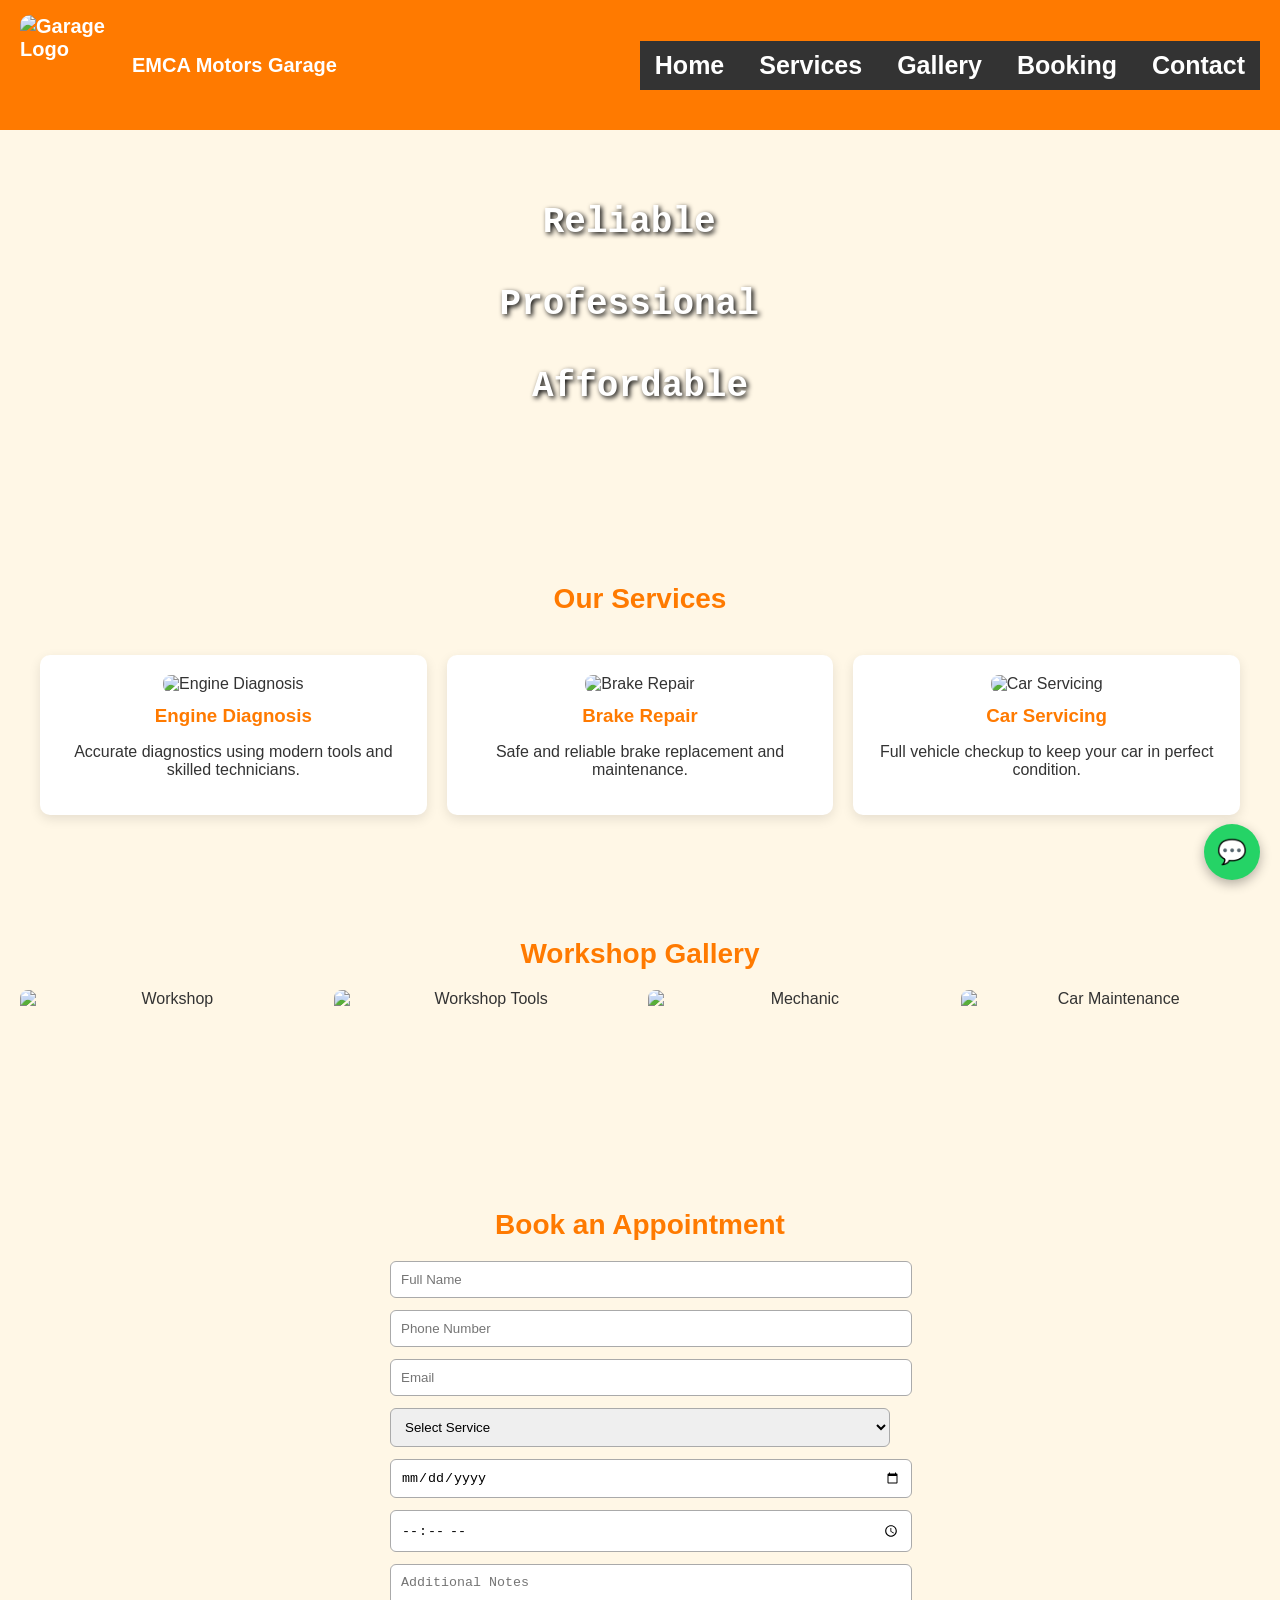
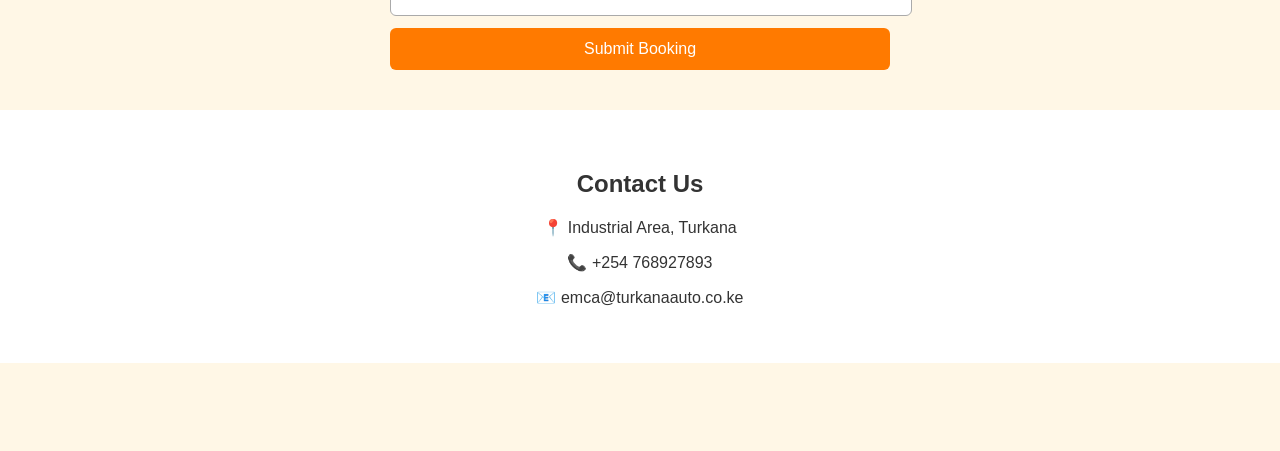
==== index.html @ d209e036 "Add files via upload" ====
<!DOCTYPE html>
<html lang="en">
<head>
  <meta charset="UTF-8">
  <meta name="viewport" content="width=device-width, initial-scale=1.0">
  <title>Quick Motors | Auto Services</title>
  <link rel="stylesheet" href="style.css">
</head>
<body>

  <!-- Header + Hamburger Navbar -->
  <header>
    <div class="logo">
      <img src="img/g12.jpg" alt="Garage Logo">
      <span>EMCA Motors Garage</span>
    </div>

    <div class="hamburger" onclick="toggleMenu()">
      <div></div>
      <div></div>
      <div></div>
    </div>

    <nav>
      <a href="#home">Home</a>
      <a href="#services">Services</a>
      <a href="#gallery">Gallery</a>
      <a href="#booking">Booking</a>
      <a href="#contact">Contact</a>            
    </nav>
  </header>

  <!-- Hero -->
  <section class="hero fade-in" id="home">
 <pre>
Reliable <br> 
Professional <br>
Affordable
 </pre>
  </section>

  <!-- Services -->
  <section class="section fade-in" id="services">
    <h2>Our Services</h2>
    <div class="services">
      <div class="service-card fade-in">
        <img src="img/p4.jpg" alt="Engine Diagnosis">
        <h3>Engine Diagnosis</h3>
        <p>Accurate diagnostics using modern tools and skilled technicians.</p>
      </div>
      <div class="service-card fade-in">
        <img src="img/p3.jpg" alt="Brake Repair">
        <h3>Brake Repair</h3>
        <p>Safe and reliable brake replacement and maintenance.</p>
      </div>
      <div class="service-card fade-in">
        <img src="img/p2.jpg" alt="Car Servicing">
        <h3>Car Servicing</h3>
        <p>Full vehicle checkup to keep your car in perfect condition.</p>
      </div>
    </div>
  </section>

  <!-- Gallery -->
  <section class="section fade-in" id="gallery">
    <h2>Workshop Gallery</h2>
    <div class="gallery">
      <img src="img/p1.jpg" alt="Workshop" class="fade-in">
      <img src="img/p6.jpg" alt="Workshop Tools" class="fade-in">
      <img src="img/p5.jpg" alt="Mechanic" class="fade-in">
      <img src="img/p7.jpg" weight ="200" height ="115"alt="Car Maintenance" class="fade-in">
    </div>
  </section>

  <!-- Booking -->
  <section class="section fade-in" id="booking">
    <h2>Book an Appointment</h2>
    <form class="booking-form fade-in">
      <input type="text" placeholder="Full Name" required>
      <input type="tel" placeholder="Phone Number" required>
      <input type="email" placeholder="Email">
      <select required>
        <option value="">Select Service</option>
        <option>Engine Diagnosis</option>
        <option>Brake Repair</option>
        <option>Car Servicing</option>
      </select>
      <input type="date" required>
      <input type="time">
      <textarea placeholder="Additional Notes"></textarea>
      <button type="submit">Submit Booking</button>
    </form>
  </section>

  <!-- Contact -->
  <section class="contact fade-in" id="contact">
    <h2>Contact Us</h2>
    <p>📍 Industrial Area, Turkana</p>
    <p>📞 +254 768927893</p>
    <p>📧 emca@turkanaauto.co.ke</p>
  </section>

  <!-- WhatsApp Button -->
  <a class="whatsapp-fab" href="https://wa.me/+254768927893" target="_blank">💬</a>

  <!-- Footer -->
  <footer class="fade-in">
    © 2025 EMCA Mechanics Garage | All Rights Reserved
  </footer>

  <!-- Scripts -->
  <script>
    // Hamburger toggle
    function toggleMenu() {
      document.querySelector('nav').classList.toggle('active');
    }

    // Smooth scroll
    document.querySelectorAll('nav a').forEach(link => {
      link.addEventListener('click', e => {
        e.preventDefault();
        document.querySelector(link.getAttribute('href')).scrollIntoView({behavior: 'smooth'});
        document.querySelector('nav').classList.remove('active'); // close menu on mobile
      });
    });

    // Fade-in on scroll
    const faders = document.querySelectorAll('.fade-in');
    const appearOptions = { threshold: 0.1, rootMargin: "0px 0px -50px 0px" };
    const appearOnScroll = new IntersectionObserver((entries, observer) => {
      entries.forEach(entry => {
        if (!entry.isIntersecting) return;
        entry.target.classList.add('visible');
        observer.unobserve(entry.target);
      });
    }, appearOptions);
    faders.forEach(fader => appearOnScroll.observe(fader));
  </script>

</body>
</html>
---- style.css ----
/* ===== Global Styles ===== */
body {
  margin: 0;
  padding: 0;
  background: #fff7e6;
  font-family: Arial, sans-serif;
  color: #333;
  scroll-behavior: smooth;
}

a {
  text-decoration: none;
}

/* Fade-in animation */
.fade-in {
  opacity: 0;
  transform: translateY(40px);
  transition: opacity 1s ease-out, transform 1s ease-out;
}

.fade-in.visible {
  opacity: 1;
  transform: translateY(0);
}

/* ===== Header ===== */
header {
  background-color: #ff7a00;
  padding: 15px 20px;
  display: flex;
  justify-content: space-between;
  align-items: center;
  color: white;
  position: relative;
}

header .logo {
  display: flex;
  align-items: center;
  gap: 12px;
  font-size: 20px;
  font-weight: bold;
}

header .logo img {
  border-radius: 10px;
  width: 100px;
  height: 100px;
}

/* ===== Hamburger Menu ===== */
.hamburger {
  display: none;
  flex-direction: column;
  cursor: pointer;
  gap: 5px;
  z-index: 110;
}

.hamburger div {
  width: 28px;
  height: 3px;
  background-color: white;
  border-radius: 3px;
  transition: all 0.3s ease;
}

/* ===== Navigation ===== */
nav {
  display: flex;
  gap: 5px;
  align-items: center;
  justify-content: center;
  background-color: #333;
}

nav a {
  color: white;
  font-size: 25px;
  font-weight: bold;
  padding: 10px 15px;
  border-radius: 5px;
  transition: 0.3s;
}

nav a:hover {
  background-color: #ff7a00;
}

/* ===== Hero Section ===== */
.hero {
  background-image: url('https://images.pexels.com/photos/4489739/pexels-photo-4489739.jpeg');
  background-size: cover;
  background-position: center;
  height: 350px;
  display: flex;
  align-items: center;
  justify-content: center;
  color: white;
  text-align: center;
  font-size: 36px;
  font-weight: bold;
  text-shadow: 2px 2px 5px black;
  border-radius:10px;
  margin: 20px;
}

/* ===== Sections ===== */
.section {
  padding: 40px 20px;
  text-align: center;
}

.section h2 {
  color: #ff7a00;
  margin-bottom: 20px;
  font-size: 28px;
}

/* ===== Services ===== */
.services {
  display: grid;
  grid-template-columns: repeat(auto-fit, minmax(250px, 1fr));
  gap: 20px;
  padding: 20px;
}

.service-card {
  background: white;
  border-radius: 10px;
  padding: 20px;
  box-shadow: 0 4px 12px rgba(0,0,0,0.1);
  transition: transform 0.3s ease, box-shadow 0.3s ease;
}

.service-card:hover {
  transform: translateY(-6px);
  box-shadow: 0 12px 24px rgba(0,0,0,0.2);
}

.service-card img {
  width: 100%;
  height: 150px;
  object-fit: cover;
  border-radius: 8px;
}

.service-card h3 {
  color: #ff7a00;
  margin: 12px 0;
}

/* ===== Gallery ===== */
.gallery {
  display: grid;
  grid-template-columns: repeat(auto-fit, minmax(180px, 1fr));
  gap: 15px;
}

.gallery img {
  width: 100%;
  border-radius: 8px;
  transition: transform 0.3s ease;
}

.gallery img:hover {
  transform: scale(1.05);
}

/* ===== Booking Form ===== */
.booking-form {
  display: grid;
  gap: 12px;
  max-width: 500px;
  margin: auto;
}

.booking-form input,
.booking-form select,
.booking-form textarea {
  padding: 10px;
  border-radius: 6px;
  border: 1px solid #aaa;
  width: 100%;
  resize: none;
}

.booking-form button {
  background-color: #ff7a00;
  color: white;
  border: none;
  padding: 12px;
  border-radius: 6px;
  font-size: 16px;
  cursor: pointer;
  transition: background 0.3s ease, transform 0.2s ease;
}

.booking-form button:hover {
  background-color: #333;
  transform: scale(1.05);
}

/* ===== Contact ===== */
.contact {
  padding: 40px;
  background: white;
  text-align: center;
}

/* ===== WhatsApp Floating Button ===== */
.whatsapp-fab {
  position: fixed;
  bottom: 20px;
  right: 20px;
  background: #25D366;
  color: white;
  width: 56px;
  height: 56px;
  border-radius: 50%;
  display: flex;
  align-items: center;
  justify-content: center;
  font-size: 24px;
  text-decoration: none;
  box-shadow: 0 4px 12px rgba(0,0,0,0.3);
  transition: transform 0.2s ease;
}

.whatsapp-fab:hover {
  transform: scale(1.1);
}

/* ===== Footer ===== */
footer {
  background-color: #333;
  color: white;
  text-align: center;
  padding: 15px 0;
}

/* ===== Responsive ===== */
@media(max-width:768px) {
  .hamburger {
    display: flex;
  }

  nav {
    display: none;
    flex-direction: column;
    width: 100%;
    position: absolute;
    top: 60px;
    left: 0;
    background-color: #333;
    z-index: 100;
    transition: max-height 0.3s ease-in-out;
  }

  nav.active {
    display: flex;
  }

  nav a {
    padding: 15px;
    text-align: center;
    border-bottom: 1px solid #444;
  }

  .hero {
    font-size: 28px;
    height: 280px;
  }

  .service-card img {
    height: 120px;
  }

  .gallery {
    grid-template-columns: repeat(auto-fit, minmax(140px, 1fr));
  }
}
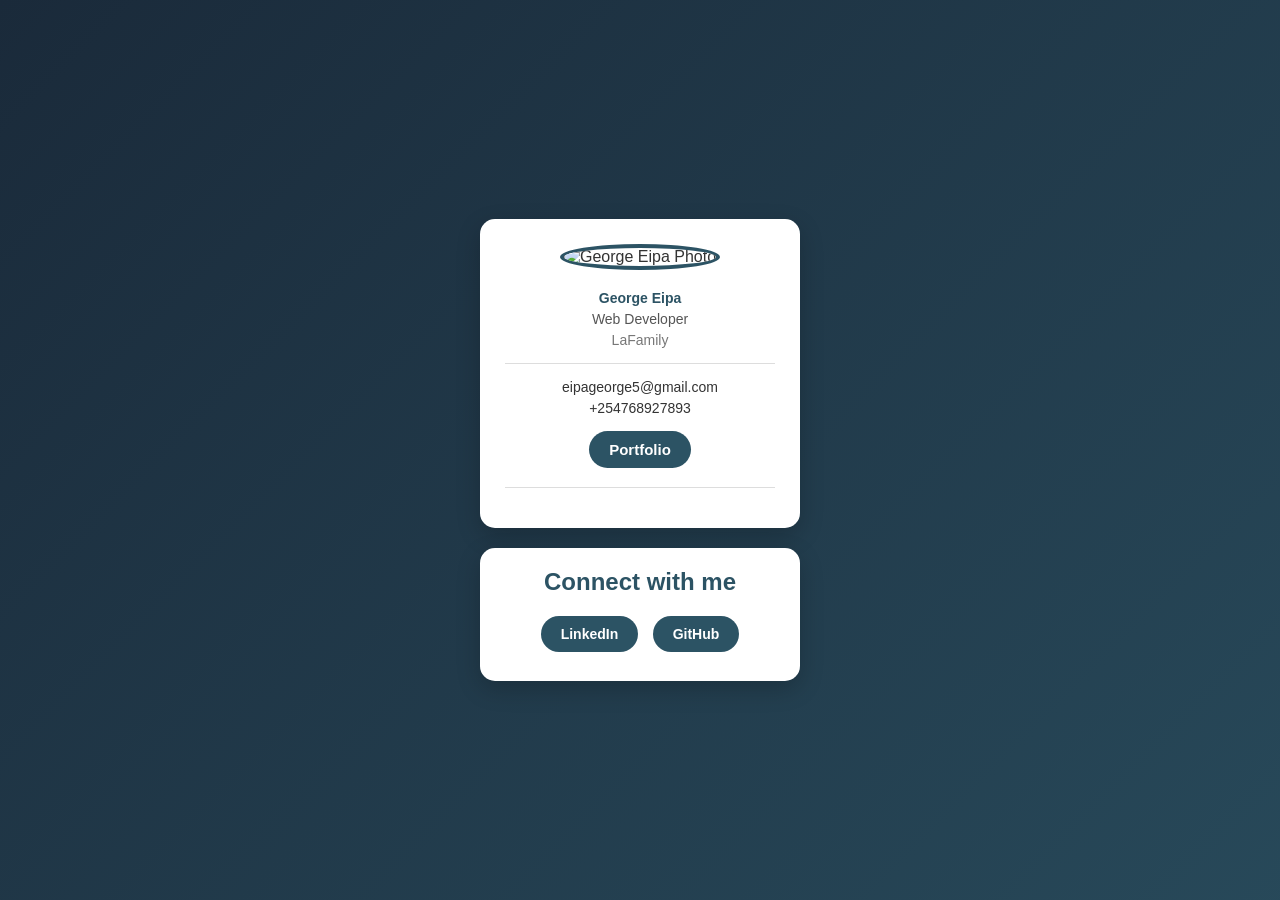
==== commit dc933cb7: "Rename index (1).html to index.html" ====
--- a/index.html
+++ b/index.html
@@ -1,141 +1,28 @@
 <!DOCTYPE html>
 <html lang="en">
 <head>
-  <meta charset="UTF-8">
-  <meta name="viewport" content="width=device-width, initial-scale=1.0">
-  <title>Quick Motors | Auto Services</title>
-  <link rel="stylesheet" href="style.css">
+    <meta charset="UTF-8">
+    <meta name="viewport" content="width=device-width, initial-scale=1.0">
+    <title>George Eipa - Business Card</title>
+    <link rel="stylesheet" href="style.css">
 </head>
 <body>
+  <div class="business-card">
+     <img src="https://i.ibb.co/Cs2cf7fc/Whats-App-Image-2026-01-20-at-12-07-07.jpg" alt="George Eipa Photo"> 
+     <p class="full-name">George Eipa</p>
+     <p class="designation">Web Developer</p>
+     <p class="company">LaFamily</p>
+     <hr>
+     <p>eipageorge5@gmail.com</p>
+     <p>+254768927893</p>
+     <a class="portfolio-link" href="https://drive.google.com/file/d/1bgkZ4N6ZNdEIbHLWsXUj7m1KXCvZom6j/view?usp=drivesdk" target="_blank">Portfolio</a>
+     <hr>
+  </div>  
 
-  <!-- Header + Hamburger Navbar -->
-  <header>
-    <div class="logo">
-      <img src="img/g12.jpg" alt="Garage Logo">
-      <span>EMCA Motors Garage</span>
-    </div>
-
-    <div class="hamburger" onclick="toggleMenu()">
-      <div></div>
-      <div></div>
-      <div></div>
-    </div>
-
-    <nav>
-      <a href="#home">Home</a>
-      <a href="#services">Services</a>
-      <a href="#gallery">Gallery</a>
-      <a href="#booking">Booking</a>
-      <a href="#contact">Contact</a>            
-    </nav>
-  </header>
-
-  <!-- Hero -->
-  <section class="hero fade-in" id="home">
- <pre>
-Reliable <br> 
-Professional <br>
-Affordable
- </pre>
-  </section>
-
-  <!-- Services -->
-  <section class="section fade-in" id="services">
-    <h2>Our Services</h2>
-    <div class="services">
-      <div class="service-card fade-in">
-        <img src="img/p4.jpg" alt="Engine Diagnosis">
-        <h3>Engine Diagnosis</h3>
-        <p>Accurate diagnostics using modern tools and skilled technicians.</p>
-      </div>
-      <div class="service-card fade-in">
-        <img src="img/p3.jpg" alt="Brake Repair">
-        <h3>Brake Repair</h3>
-        <p>Safe and reliable brake replacement and maintenance.</p>
-      </div>
-      <div class="service-card fade-in">
-        <img src="img/p2.jpg" alt="Car Servicing">
-        <h3>Car Servicing</h3>
-        <p>Full vehicle checkup to keep your car in perfect condition.</p>
-      </div>
-    </div>
-  </section>
-
-  <!-- Gallery -->
-  <section class="section fade-in" id="gallery">
-    <h2>Workshop Gallery</h2>
-    <div class="gallery">
-      <img src="img/p1.jpg" alt="Workshop" class="fade-in">
-      <img src="img/p6.jpg" alt="Workshop Tools" class="fade-in">
-      <img src="img/p5.jpg" alt="Mechanic" class="fade-in">
-      <img src="img/p7.jpg" weight ="200" height ="115"alt="Car Maintenance" class="fade-in">
-    </div>
-  </section>
-
-  <!-- Booking -->
-  <section class="section fade-in" id="booking">
-    <h2>Book an Appointment</h2>
-    <form class="booking-form fade-in">
-      <input type="text" placeholder="Full Name" required>
-      <input type="tel" placeholder="Phone Number" required>
-      <input type="email" placeholder="Email">
-      <select required>
-        <option value="">Select Service</option>
-        <option>Engine Diagnosis</option>
-        <option>Brake Repair</option>
-        <option>Car Servicing</option>
-      </select>
-      <input type="date" required>
-      <input type="time">
-      <textarea placeholder="Additional Notes"></textarea>
-      <button type="submit">Submit Booking</button>
-    </form>
-  </section>
-
-  <!-- Contact -->
-  <section class="contact fade-in" id="contact">
-    <h2>Contact Us</h2>
-    <p>📍 Industrial Area, Turkana</p>
-    <p>📞 +254 768927893</p>
-    <p>📧 emca@turkanaauto.co.ke</p>
-  </section>
-
-  <!-- WhatsApp Button -->
-  <a class="whatsapp-fab" href="https://wa.me/+254768927893" target="_blank">💬</a>
-
-  <!-- Footer -->
-  <footer class="fade-in">
-    © 2025 EMCA Mechanics Garage | All Rights Reserved
-  </footer>
-
-  <!-- Scripts -->
-  <script>
-    // Hamburger toggle
-    function toggleMenu() {
-      document.querySelector('nav').classList.toggle('active');
-    }
-
-    // Smooth scroll
-    document.querySelectorAll('nav a').forEach(link => {
-      link.addEventListener('click', e => {
-        e.preventDefault();
-        document.querySelector(link.getAttribute('href')).scrollIntoView({behavior: 'smooth'});
-        document.querySelector('nav').classList.remove('active'); // close menu on mobile
-      });
-    });
-
-    // Fade-in on scroll
-    const faders = document.querySelectorAll('.fade-in');
-    const appearOptions = { threshold: 0.1, rootMargin: "0px 0px -50px 0px" };
-    const appearOnScroll = new IntersectionObserver((entries, observer) => {
-      entries.forEach(entry => {
-        if (!entry.isIntersecting) return;
-        entry.target.classList.add('visible');
-        observer.unobserve(entry.target);
-      });
-    }, appearOptions);
-    faders.forEach(fader => appearOnScroll.observe(fader));
-  </script>
-
+  <div class="social-media">
+   <h2>Connect with me</h2>
+   <a href="https://www.linkedin.com/in/george-eipa-93ab4b371" target="_blank">LinkedIn</a>
+   <a href="https://github.com/eipageorge5-sketch" target="_blank">GitHub</a>     
+  </div>
 </body>
-</html>+</html>
--- a/style.css
+++ b/style.css
@@ -1,283 +1,224 @@
-/* ===== Global Styles ===== */
-body {
-  margin: 0;
-  padding: 0;
-  background: #fff7e6;
-  font-family: Arial, sans-serif;
-  color: #333;
-  scroll-behavior: smooth;
-}
-
-a {
-  text-decoration: none;
-}
-
-/* Fade-in animation */
-.fade-in {
-  opacity: 0;
-  transform: translateY(40px);
-  transition: opacity 1s ease-out, transform 1s ease-out;
-}
-
-.fade-in.visible {
-  opacity: 1;
-  transform: translateY(0);
-}
-
-/* ===== Header ===== */
-header {
-  background-color: #ff7a00;
-  padding: 15px 20px;
-  display: flex;
-  justify-content: space-between;
-  align-items: center;
-  color: white;
-  position: relative;
-}
-
-header .logo {
-  display: flex;
-  align-items: center;
-  gap: 12px;
-  font-size: 20px;
-  font-weight: bold;
-}
-
-header .logo img {
-  border-radius: 10px;
-  width: 100px;
-  height: 100px;
-}
-
-/* ===== Hamburger Menu ===== */
-.hamburger {
-  display: none;
-  flex-direction: column;
-  cursor: pointer;
-  gap: 5px;
-  z-index: 110;
-}
-
-.hamburger div {
-  width: 28px;
-  height: 3px;
-  background-color: white;
-  border-radius: 3px;
-  transition: all 0.3s ease;
-}
-
-/* ===== Navigation ===== */
-nav {
-  display: flex;
-  gap: 5px;
-  align-items: center;
-  justify-content: center;
-  background-color: #333;
-}
-
-nav a {
-  color: white;
-  font-size: 25px;
-  font-weight: bold;
-  padding: 10px 15px;
-  border-radius: 5px;
-  transition: 0.3s;
-}
-
-nav a:hover {
-  background-color: #ff7a00;
-}
-
-/* ===== Hero Section ===== */
-.hero {
-  background-image: url('https://images.pexels.com/photos/4489739/pexels-photo-4489739.jpeg');
-  background-size: cover;
-  background-position: center;
-  height: 350px;
-  display: flex;
-  align-items: center;
-  justify-content: center;
-  color: white;
-  text-align: center;
-  font-size: 36px;
-  font-weight: bold;
-  text-shadow: 2px 2px 5px black;
-  border-radius:10px;
-  margin: 20px;
-}
-
-/* ===== Sections ===== */
-.section {
-  padding: 40px 20px;
-  text-align: center;
-}
-
-.section h2 {
-  color: #ff7a00;
-  margin-bottom: 20px;
-  font-size: 28px;
-}
-
-/* ===== Services ===== */
-.services {
-  display: grid;
-  grid-template-columns: repeat(auto-fit, minmax(250px, 1fr));
-  gap: 20px;
-  padding: 20px;
-}
-
-.service-card {
-  background: white;
-  border-radius: 10px;
-  padding: 20px;
-  box-shadow: 0 4px 12px rgba(0,0,0,0.1);
-  transition: transform 0.3s ease, box-shadow 0.3s ease;
-}
-
-.service-card:hover {
-  transform: translateY(-6px);
-  box-shadow: 0 12px 24px rgba(0,0,0,0.2);
-}
-
-.service-card img {
-  width: 100%;
-  height: 150px;
-  object-fit: cover;
-  border-radius: 8px;
-}
-
-.service-card h3 {
-  color: #ff7a00;
-  margin: 12px 0;
-}
-
-/* ===== Gallery ===== */
-.gallery {
-  display: grid;
-  grid-template-columns: repeat(auto-fit, minmax(180px, 1fr));
-  gap: 15px;
-}
-
-.gallery img {
-  width: 100%;
-  border-radius: 8px;
-  transition: transform 0.3s ease;
-}
-
-.gallery img:hover {
-  transform: scale(1.05);
-}
-
-/* ===== Booking Form ===== */
-.booking-form {
-  display: grid;
-  gap: 12px;
-  max-width: 500px;
-  margin: auto;
-}
-
-.booking-form input,
-.booking-form select,
-.booking-form textarea {
-  padding: 10px;
-  border-radius: 6px;
-  border: 1px solid #aaa;
-  width: 100%;
-  resize: none;
-}
-
-.booking-form button {
-  background-color: #ff7a00;
-  color: white;
-  border: none;
-  padding: 12px;
-  border-radius: 6px;
-  font-size: 16px;
-  cursor: pointer;
-  transition: background 0.3s ease, transform 0.2s ease;
-}
-
-.booking-form button:hover {
-  background-color: #333;
-  transform: scale(1.05);
-}
-
-/* ===== Contact ===== */
-.contact {
-  padding: 40px;
-  background: white;
-  text-align: center;
-}
-
-/* ===== WhatsApp Floating Button ===== */
-.whatsapp-fab {
-  position: fixed;
-  bottom: 20px;
-  right: 20px;
-  background: #25D366;
-  color: white;
-  width: 56px;
-  height: 56px;
-  border-radius: 50%;
-  display: flex;
-  align-items: center;
-  justify-content: center;
-  font-size: 24px;
-  text-decoration: none;
-  box-shadow: 0 4px 12px rgba(0,0,0,0.3);
-  transition: transform 0.2s ease;
-}
-
-.whatsapp-fab:hover {
-  transform: scale(1.1);
-}
-
-/* ===== Footer ===== */
-footer {
-  background-color: #333;
-  color: white;
-  text-align: center;
-  padding: 15px 0;
-}
-
-/* ===== Responsive ===== */
-@media(max-width:768px) {
-  .hamburger {
-    display: flex;
-  }
-
-  nav {
-    display: none;
-    flex-direction: column;
-    width: 100%;
-    position: absolute;
-    top: 60px;
-    left: 0;
-    background-color: #333;
-    z-index: 100;
-    transition: max-height 0.3s ease-in-out;
-  }
-
-  nav.active {
-    display: flex;
-  }
-
-  nav a {
-    padding: 15px;
-    text-align: center;
-    border-bottom: 1px solid #444;
-  }
-
-  .hero {
-    font-size: 28px;
-    height: 280px;
-  }
-
-  .service-card img {
-    height: 120px;
-  }
-
-  .gallery {
-    grid-template-columns: repeat(auto-fit, minmax(140px, 1fr));
-  }
-}+/* Reset default browser styles */
+*{
+    margin:0;
+    padding:0;
+    box-sizing:border-box;
+    font-family: Arial, Helvetica, sans-serif;
+}
+
+/* Animated gradient background */
+body{
+    display:flex;
+    flex-direction:column;
+    align-items:center;
+    justify-content:center;
+    min-height:100vh;
+    padding:20px;
+    background: linear-gradient(-45deg, #0f2027, #203a43, #2c5364, #1a2a3a);
+    background-size: 400% 400%;
+    animation: gradientBG 15s ease infinite;
+    color:#333;
+}
+
+/* Gradient animation keyframes */
+@keyframes gradientBG {
+    0% {background-position: 0% 50%;}
+    50% {background-position: 100% 50%;}
+    100% {background-position: 0% 50%;}
+}
+
+/* Business card container */
+.business-card{
+    background:#ffffff;
+    width:320px;
+    max-width:90%;
+    text-align:center;
+    padding:25px;
+    border-radius:15px;
+    box-shadow:0 8px 25px rgba(0,0,0,0.2);
+    margin-bottom:20px;
+    transition: transform 0.3s, box-shadow 0.3s;
+}
+
+/* Card hover effect */
+.business-card:hover{
+    transform: translateY(-5px);
+    box-shadow:0 12px 35px rgba(0,0,0,0.3);
+}
+
+/* Profile image */
+.business-card img{
+    width:120px;
+    height:120px;
+    border-radius:50%;
+    object-fit:cover;
+    margin-bottom:15px;
+    border:4px solid #2c5364;
+    transition: transform 0.3s, box-shadow 0.3s;
+}
+
+/* Profile hover effect */
+.business-card img:hover{
+    transform: scale(1.1) rotate(3deg);
+    box-shadow:0 4px 15px rgba(44,83,100,0.7);
+}
+
+/* Name and titles */
+.full-name{
+    font-size:22px;
+    font-weight:bold;
+    color:#2c5364;
+    margin-bottom:5px;
+}
+.designation{
+    font-size:16px;
+    color:#555;
+    margin-bottom:5px;
+}
+.company{
+    font-size:15px;
+    color:#777;
+    margin-bottom:15px;
+}
+
+/* Divider */
+hr{
+    margin:15px 0;
+    border:none;
+    height:1px;
+    background:#ddd;
+}
+
+/* Contact info */
+.business-card p{
+    margin:5px 0;
+    font-size:14px;
+}
+
+/* Portfolio button with glowing hover effect */
+.portfolio-link{
+    display:inline-block;
+    margin-top:10px;
+    padding:10px 20px;
+    background:#2c5364;
+    color:white;
+    text-decoration:none;
+    border-radius:25px;
+    font-weight:bold;
+    font-size:15px;
+    transition: all 0.3s ease;
+    position: relative;
+    overflow: hidden;
+    z-index: 1;
+}
+
+/* Inner glow effect */
+.portfolio-link::before{
+    content:'';
+    position:absolute;
+    top:0;
+    left:-50%;
+    width:200%;
+    height:100%;
+    background: linear-gradient(120deg, #4facfe, #00f2fe, #2c5364, #1a333f);
+    transition: all 0.5s ease;
+    filter: blur(15px);
+    opacity:0;
+    z-index:-1;
+}
+
+/* Hover glow animation */
+.portfolio-link:hover::before{
+    left:0;
+    opacity:1;
+}
+
+/* Button hover effect */
+.portfolio-link:hover{
+    background:#1a333f;
+    box-shadow: 0 0 15px #2c5364, 0 0 25px #4facfe, 0 0 35px #00f2fe;
+    transform: translateY(-3px);
+}
+
+/* Social media container */
+.social-media{
+    background:white;
+    width:320px;
+    max-width:90%;
+    padding:20px;
+    text-align:center;
+    border-radius:15px;
+    box-shadow:0 8px 25px rgba(0,0,0,0.2);
+    transition: transform 0.3s, box-shadow 0.3s;
+}
+
+/* Hover effect on social card */
+.social-media:hover{
+    transform: translateY(-5px);
+    box-shadow:0 12px 35px rgba(0,0,0,0.3);
+}
+
+/* Social title */
+.social-media h2{
+    margin-bottom:15px;
+    color:#2c5364;
+}
+
+/* Social links with glow effect */
+.social-media a{
+    display:inline-block;
+    margin:5px;
+    padding:10px 20px;
+    background:#2c5364;
+    color:white;
+    text-decoration:none;
+    border-radius:25px;
+    font-size:14px;
+    font-weight:bold;
+    transition:0.3s, box-shadow 0.3s, transform 0.3s;
+    position: relative;
+    overflow: hidden;
+    z-index:1;
+}
+
+/* Inner glow for social links */
+.social-media a::before{
+    content:'';
+    position:absolute;
+    top:0;
+    left:-50%;
+    width:200%;
+    height:100%;
+    background: linear-gradient(120deg, #4facfe, #00f2fe, #2c5364, #1a333f);
+    filter: blur(15px);
+    opacity:0;
+    transition: all 0.5s ease;
+    z-index:-1;
+}
+
+/* Hover animation for social links */
+.social-media a:hover::before{
+    left:0;
+    opacity:1;
+}
+
+/* Hover effect on social links */
+.social-media a:hover{
+    background:#1a333f;
+    box-shadow:0 0 15px #2c5364, 0 0 25px #4facfe, 0 0 35px #00f2fe;
+    transform: translateY(-2px);
+}
+
+/* Responsive adjustments */
+@media screen and (max-width:400px){
+    .business-card, .social-media{
+        width:90%;
+        padding:20px;
+    }
+    .full-name{
+        font-size:20px;
+    }
+    .designation, .company{
+        font-size:14px;
+    }
+}
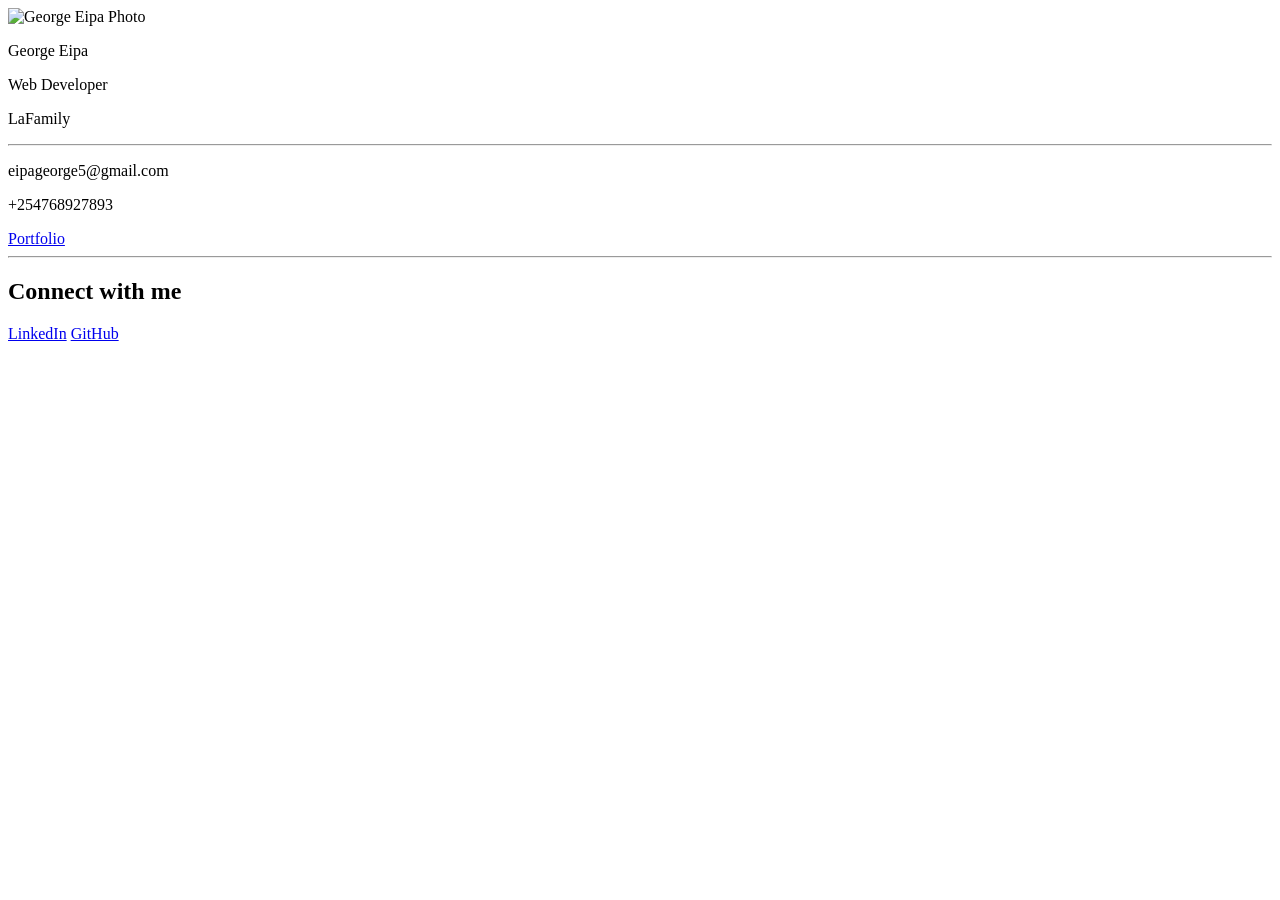
==== commit fc284c59: "Update index.html" ====
--- a/index.html
+++ b/index.html
@@ -4,7 +4,7 @@
     <meta charset="UTF-8">
     <meta name="viewport" content="width=device-width, initial-scale=1.0">
     <title>George Eipa - Business Card</title>
-    <link rel="stylesheet" href="style.css">
+    <link rel="stylesheet" href="style.cs">
 </head>
 <body>
   <div class="business-card">
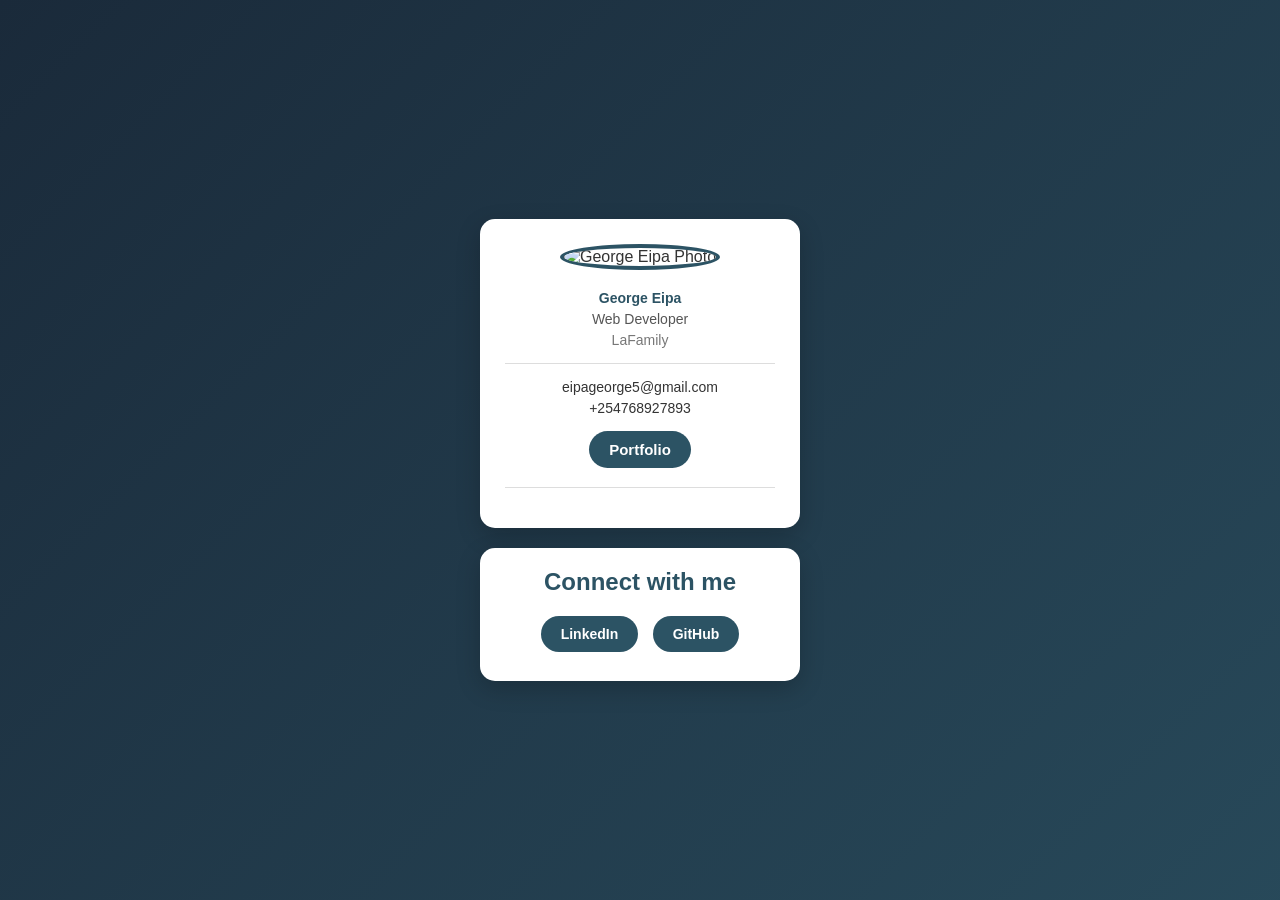
==== commit 2a9d4f99: "Update index.html" ====
--- a/index.html
+++ b/index.html
@@ -4,7 +4,7 @@
     <meta charset="UTF-8">
     <meta name="viewport" content="width=device-width, initial-scale=1.0">
     <title>George Eipa - Business Card</title>
-    <link rel="stylesheet" href="style.cs">
+    <link rel="stylesheet" href="style.css">
 </head>
 <body>
   <div class="business-card">
--- a/style.css
+++ b/style.css
@@ -0,0 +1,224 @@
+/* Reset default browser styles */
+*{
+    margin:0;
+    padding:0;
+    box-sizing:border-box;
+    font-family: Arial, Helvetica, sans-serif;
+}
+
+/* Animated gradient background */
+body{
+    display:flex;
+    flex-direction:column;
+    align-items:center;
+    justify-content:center;
+    min-height:100vh;
+    padding:20px;
+    background: linear-gradient(-45deg, #0f2027, #203a43, #2c5364, #1a2a3a);
+    background-size: 400% 400%;
+    animation: gradientBG 15s ease infinite;
+    color:#333;
+}
+
+/* Gradient animation keyframes */
+@keyframes gradientBG {
+    0% {background-position: 0% 50%;}
+    50% {background-position: 100% 50%;}
+    100% {background-position: 0% 50%;}
+}
+
+/* Business card container */
+.business-card{
+    background:#ffffff;
+    width:320px;
+    max-width:90%;
+    text-align:center;
+    padding:25px;
+    border-radius:15px;
+    box-shadow:0 8px 25px rgba(0,0,0,0.2);
+    margin-bottom:20px;
+    transition: transform 0.3s, box-shadow 0.3s;
+}
+
+/* Card hover effect */
+.business-card:hover{
+    transform: translateY(-5px);
+    box-shadow:0 12px 35px rgba(0,0,0,0.3);
+}
+
+/* Profile image */
+.business-card img{
+    width:120px;
+    height:120px;
+    border-radius:50%;
+    object-fit:cover;
+    margin-bottom:15px;
+    border:4px solid #2c5364;
+    transition: transform 0.3s, box-shadow 0.3s;
+}
+
+/* Profile hover effect */
+.business-card img:hover{
+    transform: scale(1.1) rotate(3deg);
+    box-shadow:0 4px 15px rgba(44,83,100,0.7);
+}
+
+/* Name and titles */
+.full-name{
+    font-size:22px;
+    font-weight:bold;
+    color:#2c5364;
+    margin-bottom:5px;
+}
+.designation{
+    font-size:16px;
+    color:#555;
+    margin-bottom:5px;
+}
+.company{
+    font-size:15px;
+    color:#777;
+    margin-bottom:15px;
+}
+
+/* Divider */
+hr{
+    margin:15px 0;
+    border:none;
+    height:1px;
+    background:#ddd;
+}
+
+/* Contact info */
+.business-card p{
+    margin:5px 0;
+    font-size:14px;
+}
+
+/* Portfolio button with glowing hover effect */
+.portfolio-link{
+    display:inline-block;
+    margin-top:10px;
+    padding:10px 20px;
+    background:#2c5364;
+    color:white;
+    text-decoration:none;
+    border-radius:25px;
+    font-weight:bold;
+    font-size:15px;
+    transition: all 0.3s ease;
+    position: relative;
+    overflow: hidden;
+    z-index: 1;
+}
+
+/* Inner glow effect */
+.portfolio-link::before{
+    content:'';
+    position:absolute;
+    top:0;
+    left:-50%;
+    width:200%;
+    height:100%;
+    background: linear-gradient(120deg, #4facfe, #00f2fe, #2c5364, #1a333f);
+    transition: all 0.5s ease;
+    filter: blur(15px);
+    opacity:0;
+    z-index:-1;
+}
+
+/* Hover glow animation */
+.portfolio-link:hover::before{
+    left:0;
+    opacity:1;
+}
+
+/* Button hover effect */
+.portfolio-link:hover{
+    background:#1a333f;
+    box-shadow: 0 0 15px #2c5364, 0 0 25px #4facfe, 0 0 35px #00f2fe;
+    transform: translateY(-3px);
+}
+
+/* Social media container */
+.social-media{
+    background:white;
+    width:320px;
+    max-width:90%;
+    padding:20px;
+    text-align:center;
+    border-radius:15px;
+    box-shadow:0 8px 25px rgba(0,0,0,0.2);
+    transition: transform 0.3s, box-shadow 0.3s;
+}
+
+/* Hover effect on social card */
+.social-media:hover{
+    transform: translateY(-5px);
+    box-shadow:0 12px 35px rgba(0,0,0,0.3);
+}
+
+/* Social title */
+.social-media h2{
+    margin-bottom:15px;
+    color:#2c5364;
+}
+
+/* Social links with glow effect */
+.social-media a{
+    display:inline-block;
+    margin:5px;
+    padding:10px 20px;
+    background:#2c5364;
+    color:white;
+    text-decoration:none;
+    border-radius:25px;
+    font-size:14px;
+    font-weight:bold;
+    transition:0.3s, box-shadow 0.3s, transform 0.3s;
+    position: relative;
+    overflow: hidden;
+    z-index:1;
+}
+
+/* Inner glow for social links */
+.social-media a::before{
+    content:'';
+    position:absolute;
+    top:0;
+    left:-50%;
+    width:200%;
+    height:100%;
+    background: linear-gradient(120deg, #4facfe, #00f2fe, #2c5364, #1a333f);
+    filter: blur(15px);
+    opacity:0;
+    transition: all 0.5s ease;
+    z-index:-1;
+}
+
+/* Hover animation for social links */
+.social-media a:hover::before{
+    left:0;
+    opacity:1;
+}
+
+/* Hover effect on social links */
+.social-media a:hover{
+    background:#1a333f;
+    box-shadow:0 0 15px #2c5364, 0 0 25px #4facfe, 0 0 35px #00f2fe;
+    transform: translateY(-2px);
+}
+
+/* Responsive adjustments */
+@media screen and (max-width:400px){
+    .business-card, .social-media{
+        width:90%;
+        padding:20px;
+    }
+    .full-name{
+        font-size:20px;
+    }
+    .designation, .company{
+        font-size:14px;
+    }
+}
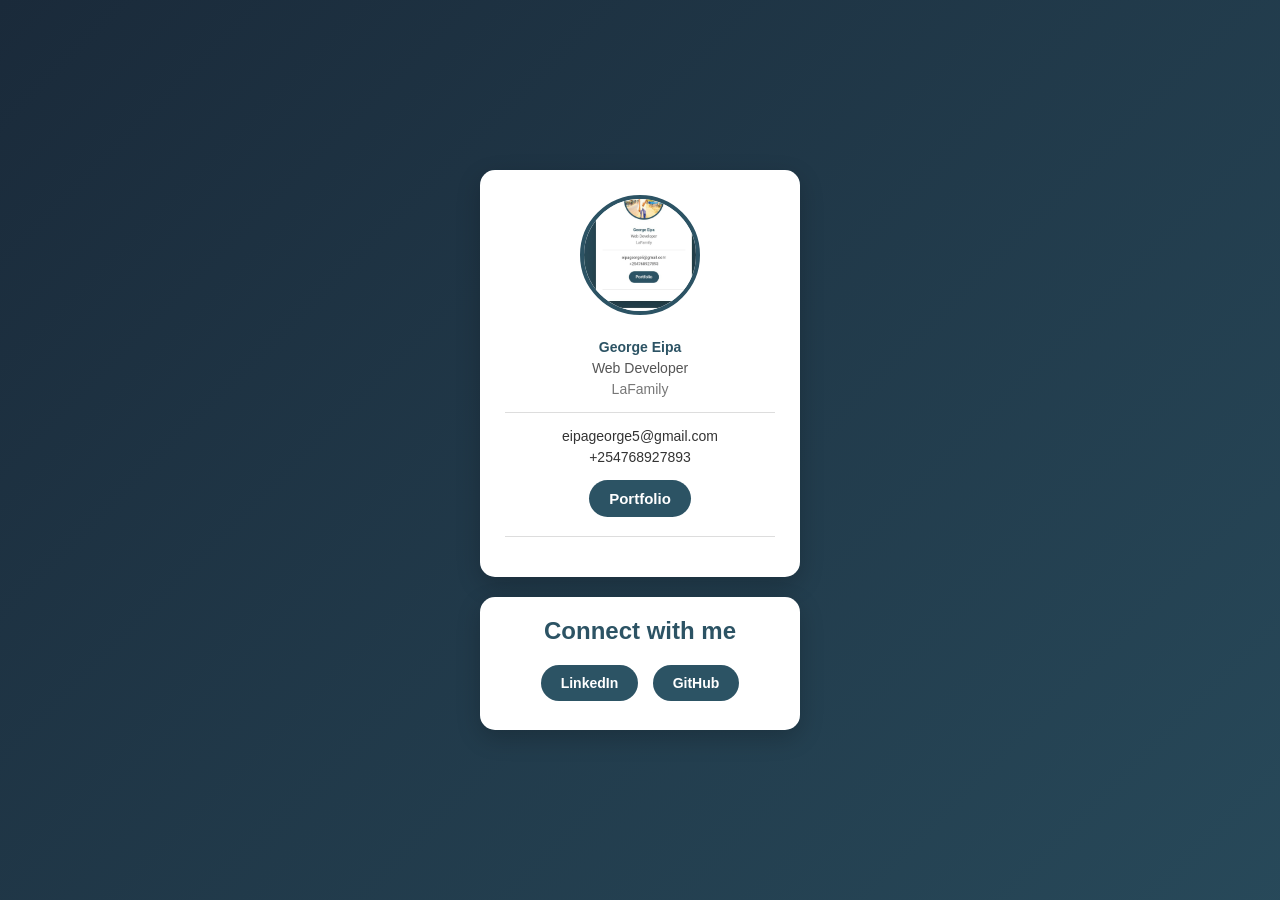
==== commit fd55fb12: "Update image source in business card" ====
--- a/index.html
+++ b/index.html
@@ -8,7 +8,7 @@
 </head>
 <body>
   <div class="business-card">
-     <img src="https://i.ibb.co/Cs2cf7fc/Whats-App-Image-2026-01-20-at-12-07-07.jpg" alt="George Eipa Photo"> 
+     <img src="Card Design.jpeg" alt="George Eipa Photo"> 
      <p class="full-name">George Eipa</p>
      <p class="designation">Web Developer</p>
      <p class="company">LaFamily</p>
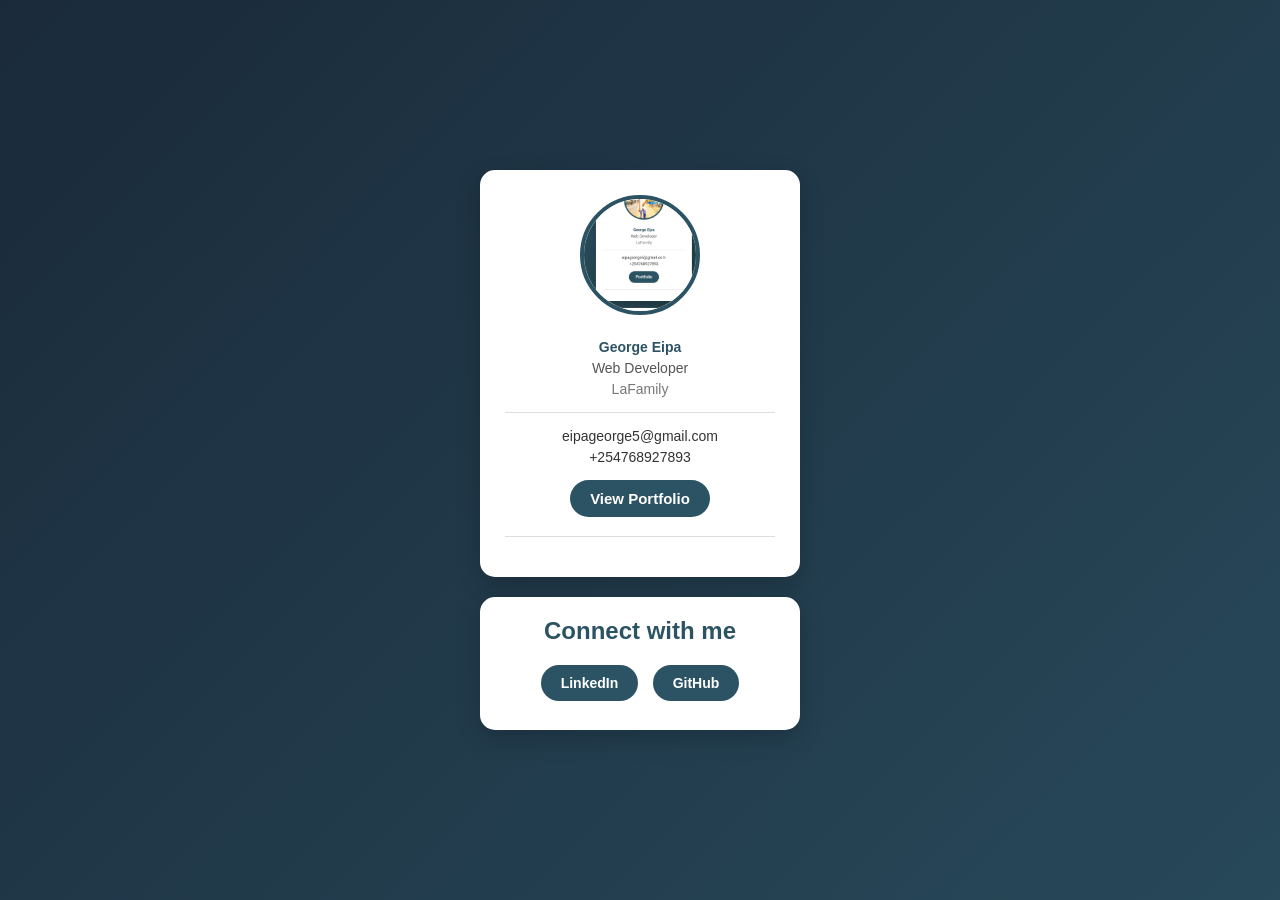
==== commit ce283d23: "Update index.html" ====
--- a/index.html
+++ b/index.html
@@ -15,7 +15,8 @@
      <hr>
      <p>eipageorge5@gmail.com</p>
      <p>+254768927893</p>
-     <a class="portfolio-link" href="https://drive.google.com/file/d/1bgkZ4N6ZNdEIbHLWsXUj7m1KXCvZom6j/view?usp=drivesdk" target="_blank">Portfolio</a>
+     <a class="portfolio-link" href="https://drive.google.com/file/d/1bgkZ4N6ZNdEIbHLWsXUj7m1KXCvZom6j/view?usp=drivesdk"
+         target="_blank">View Portfolio</a>
      <hr>
   </div>  
 
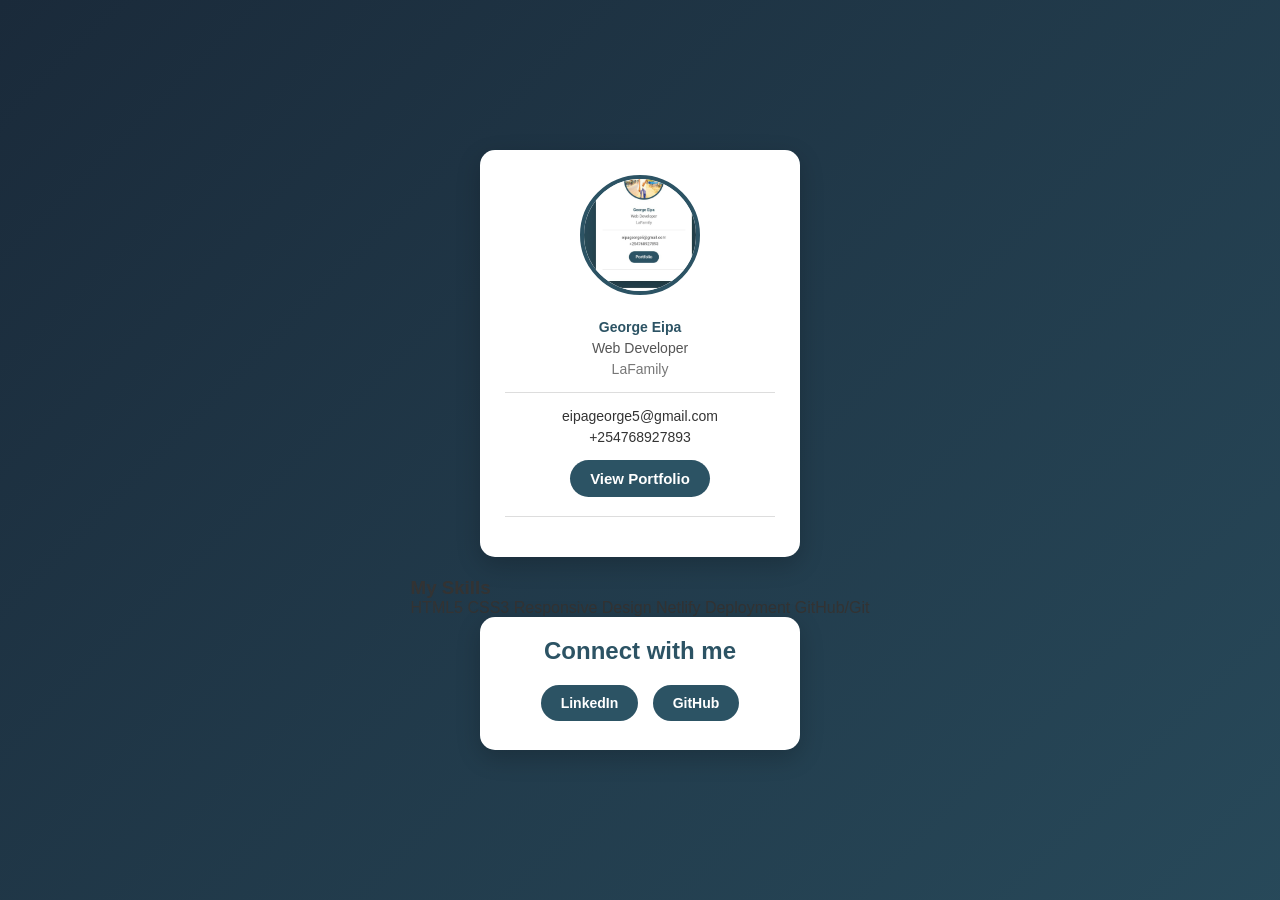
==== commit ac0f2113: "Add skills section to index.html Added a skills section with tags for various skills." ====
--- a/index.html
+++ b/index.html
@@ -20,6 +20,17 @@
      <hr>
   </div>  
 
+<div class="skills-section">
+    <h3>My Skills</h3>
+    <div class="skills-tags">
+        <span>HTML5</span>
+        <span>CSS3</span>
+        <span>Responsive Design</span>
+        <span>Netlify Deployment</span>
+        <span>GitHub/Git</span>
+    </div>
+</div>
+    
   <div class="social-media">
    <h2>Connect with me</h2>
    <a href="https://www.linkedin.com/in/george-eipa-93ab4b371" target="_blank">LinkedIn</a>
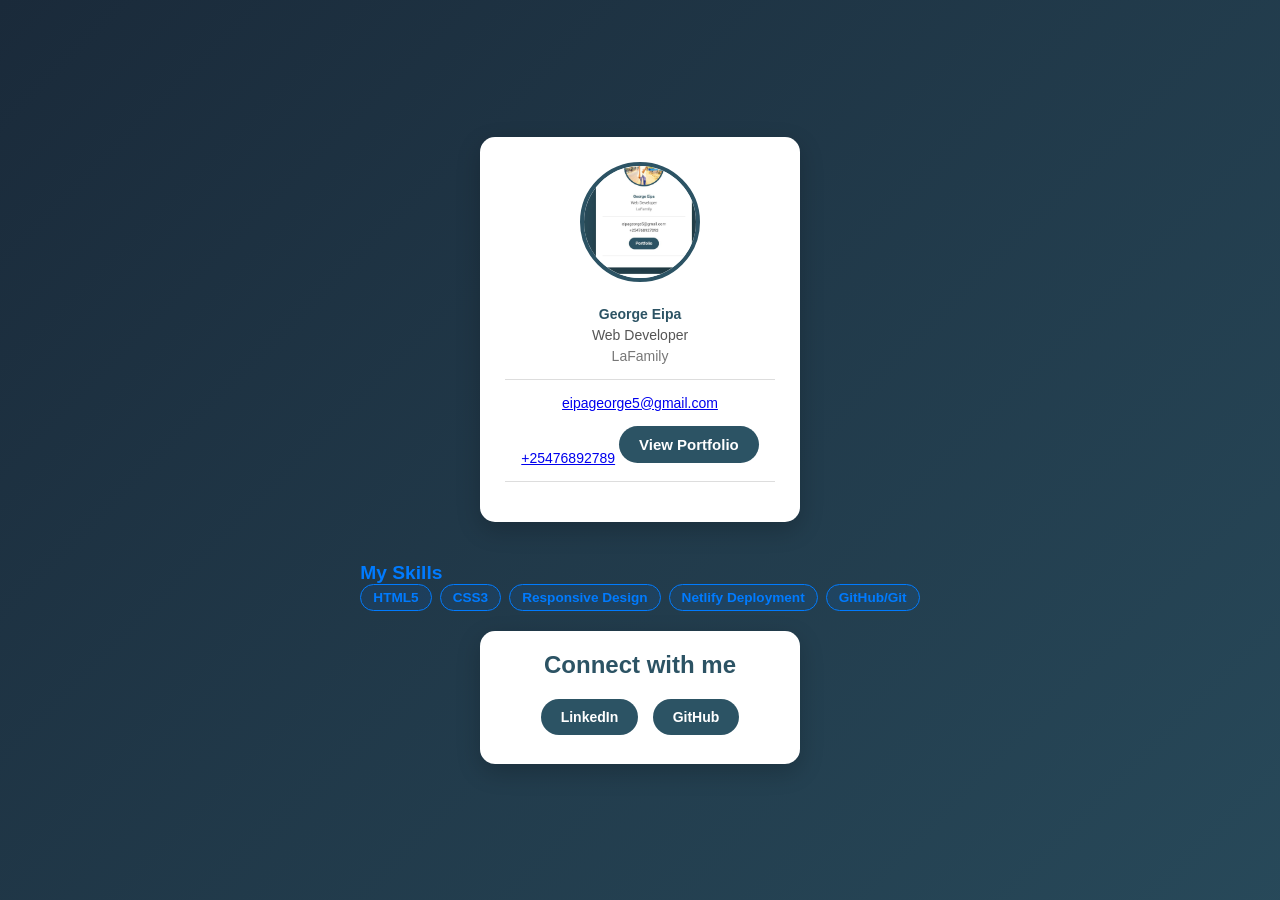
==== commit 53b00b70: "Make email and phone number clickable links Updated email and phone number to be clickable links." ====
--- a/index.html
+++ b/index.html
@@ -13,8 +13,8 @@
      <p class="designation">Web Developer</p>
      <p class="company">LaFamily</p>
      <hr>
-     <p>eipageorge5@gmail.com</p>
-     <p>+254768927893</p>
+     <p><a href="mailto:eipageorge5@gmail.com">eipageorge5@gmail.com</a</p>
+     <p><a href="tel:+254768927893">+25476892789</a/p>
      <a class="portfolio-link" href="https://drive.google.com/file/d/1bgkZ4N6ZNdEIbHLWsXUj7m1KXCvZom6j/view?usp=drivesdk"
          target="_blank">View Portfolio</a>
      <hr>
--- a/style.css
+++ b/style.css
@@ -202,6 +202,30 @@
     opacity:1;
 }
 
+.skills-section h3 {
+    font-size: 1.2rem;
+    margin-top: 20px;
+    color: #007bff;
+}
+
+.skills-tags {
+    display: flex;
+    flex-wrap: wrap;
+    justify-content: center;
+    gap: 8px;
+    margin-bottom: 20px;
+}
+
+.skills-tags span {
+    background: rgba(0, 123, 255, 0.1);
+    color: #007bff;
+    padding: 5px 12px;
+    border-radius: 15px;
+    font-size: 0.85rem;
+    font-weight: bold;
+    border: 1px solid #007bff;
+}
+
 /* Hover effect on social links */
 .social-media a:hover{
     background:#1a333f;
